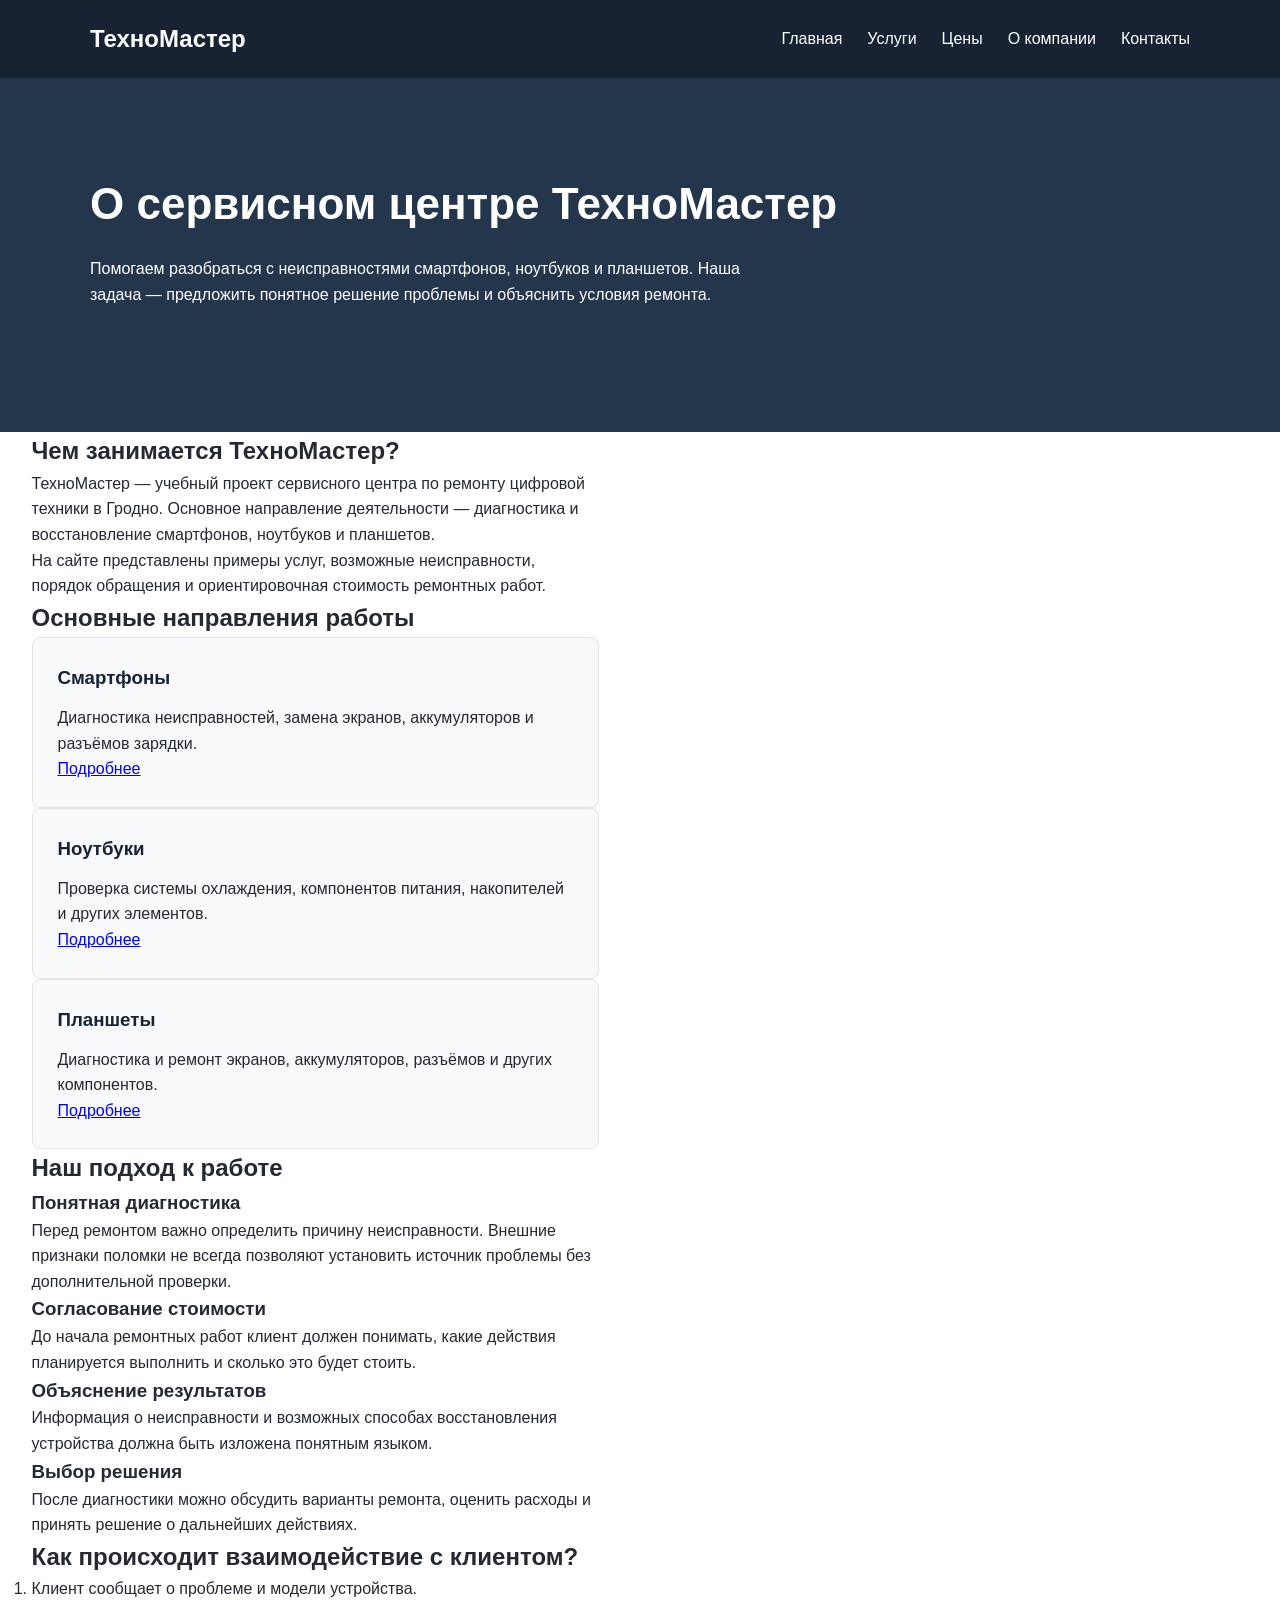
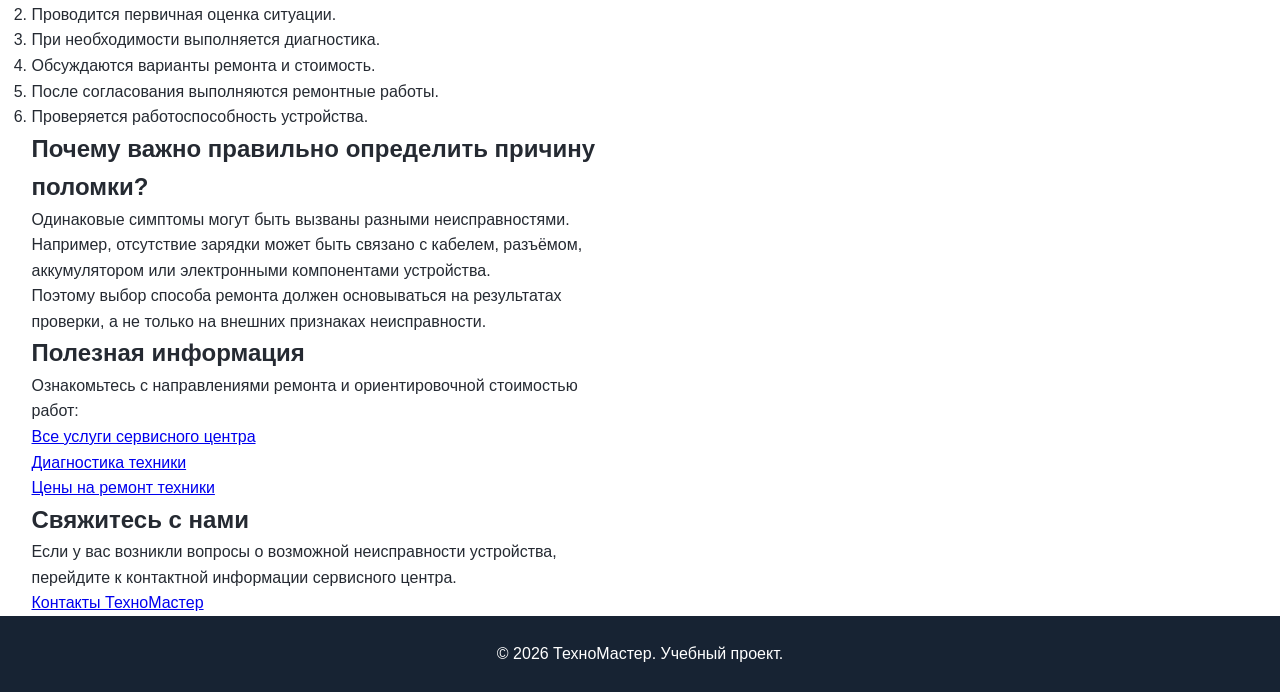
==== about/index.html @ ce5bcca8 "Create index.html" ====
<!DOCTYPE html>
<html lang="ru">
<head>
    <meta charset="UTF-8">
    <meta name="viewport" content="width=device-width, initial-scale=1.0">

    <title>О сервисном центре ТехноМастер в Гродно</title>

    <meta name="description" content="Узнайте о сервисном центре ТехноМастер в Гродно: направления ремонта техники, принципы работы, диагностика и взаимодействие с клиентами.">

    <meta name="robots" content="index, follow">

    <link rel="canonical" href="https://dmtrbely.github.io/about/">

    <link rel="stylesheet" href="../style.css">
</head>

<body>

    <header>
        <div class="container">
            <div class="logo">ТехноМастер</div>

            <nav>
                <a href="/">Главная</a>
                <a href="/services/">Услуги</a>
                <a href="/prices/">Цены</a>
                <a href="/about/">О компании</a>
                <a href="/#contacts">Контакты</a>
            </nav>
        </div>
    </header>

    <main>

        <section class="hero">
            <div class="container">
                <h1>О сервисном центре ТехноМастер</h1>

                <p>
                    Помогаем разобраться с неисправностями смартфонов,
                    ноутбуков и планшетов. Наша задача — предложить
                    понятное решение проблемы и объяснить условия ремонта.
                </p>
            </div>
        </section>

        <section class="services">
            <div class="container">

                <h2>Чем занимается ТехноМастер?</h2>

                <p>
                    ТехноМастер — учебный проект сервисного центра
                    по ремонту цифровой техники в Гродно.
                    Основное направление деятельности — диагностика
                    и восстановление смартфонов, ноутбуков и планшетов.
                </p>

                <p>
                    На сайте представлены примеры услуг, возможные
                    неисправности, порядок обращения и ориентировочная
                    стоимость ремонтных работ.
                </p>

                <h2>Основные направления работы</h2>

                <div class="service-grid">

                    <div class="service-card">
                        <h3>Смартфоны</h3>
                        <p>
                            Диагностика неисправностей, замена экранов,
                            аккумуляторов и разъёмов зарядки.
                        </p>
                        <a href="/services/smartphone-repair/">Подробнее</a>
                    </div>

                    <div class="service-card">
                        <h3>Ноутбуки</h3>
                        <p>
                            Проверка системы охлаждения, компонентов питания,
                            накопителей и других элементов.
                        </p>
                        <a href="/services/laptop-repair/">Подробнее</a>
                    </div>

                    <div class="service-card">
                        <h3>Планшеты</h3>
                        <p>
                            Диагностика и ремонт экранов, аккумуляторов,
                            разъёмов и других компонентов.
                        </p>
                        <a href="/services/tablet-repair/">Подробнее</a>
                    </div>

                </div>

                <h2>Наш подход к работе</h2>

                <h3>Понятная диагностика</h3>
                <p>
                    Перед ремонтом важно определить причину неисправности.
                    Внешние признаки поломки не всегда позволяют установить
                    источник проблемы без дополнительной проверки.
                </p>

                <h3>Согласование стоимости</h3>
                <p>
                    До начала ремонтных работ клиент должен понимать,
                    какие действия планируется выполнить и сколько
                    это будет стоить.
                </p>

                <h3>Объяснение результатов</h3>
                <p>
                    Информация о неисправности и возможных способах
                    восстановления устройства должна быть изложена
                    понятным языком.
                </p>

                <h3>Выбор решения</h3>
                <p>
                    После диагностики можно обсудить варианты ремонта,
                    оценить расходы и принять решение о дальнейших действиях.
                </p>

                <h2>Как происходит взаимодействие с клиентом?</h2>

                <ol>
                    <li>Клиент сообщает о проблеме и модели устройства.</li>
                    <li>Проводится первичная оценка ситуации.</li>
                    <li>При необходимости выполняется диагностика.</li>
                    <li>Обсуждаются варианты ремонта и стоимость.</li>
                    <li>После согласования выполняются ремонтные работы.</li>
                    <li>Проверяется работоспособность устройства.</li>
                </ol>

                <h2>Почему важно правильно определить причину поломки?</h2>

                <p>
                    Одинаковые симптомы могут быть вызваны разными
                    неисправностями. Например, отсутствие зарядки
                    может быть связано с кабелем, разъёмом, аккумулятором
                    или электронными компонентами устройства.
                </p>

                <p>
                    Поэтому выбор способа ремонта должен основываться
                    на результатах проверки, а не только на внешних
                    признаках неисправности.
                </p>

                <h2>Полезная информация</h2>

                <p>
                    Ознакомьтесь с направлениями ремонта и ориентировочной
                    стоимостью работ:
                </p>

                <p>
                    <a href="/services/">Все услуги сервисного центра</a>
                </p>

                <p>
                    <a href="/services/diagnostics/">Диагностика техники</a>
                </p>

                <p>
                    <a href="/prices/">Цены на ремонт техники</a>
                </p>

                <h2>Свяжитесь с нами</h2>

                <p>
                    Если у вас возникли вопросы о возможной неисправности
                    устройства, перейдите к контактной информации
                    сервисного центра.
                </p>

                <a href="/#contacts">Контакты ТехноМастер</a>

            </div>
        </section>

    </main>

    <footer>
        <div class="container">
            <p>© 2026 ТехноМастер. Учебный проект.</p>
        </div>
    </footer>

</body>
</html>
---- style.css ----
/* Основные настройки */

* {
    box-sizing: border-box;
    margin: 0;
    padding: 0;
}

html {
    scroll-behavior: smooth;
}

body {
    font-family: Arial, sans-serif;
    color: #252a32;
    background: #ffffff;
    line-height: 1.6;
}

.container {
    width: 90%;
    max-width: 1100px;
    margin: 0 auto;
}

/* Шапка сайта */

header {
    background: #172333;
    padding: 20px 0;
}

header .container {
    display: flex;
    justify-content: space-between;
    align-items: center;
    gap: 20px;
}

.logo {
    color: #ffffff;
    font-size: 24px;
    font-weight: bold;
    text-decoration: none;
}

nav {
    display: flex;
    gap: 25px;
}

nav a {
    color: #ffffff;
    text-decoration: none;
}

nav a:hover {
    color: #e2a45b;
}

/* Главный экран */

.hero {
    background: #24364b;
    color: #ffffff;
    padding: 100px 0;
}

.hero .container {
    max-width: 1100px;
}

.subtitle {
    color: #e2a45b;
    margin-bottom: 15px;
    font-weight: bold;
}

.hero h1 {
    max-width: 750px;
    font-size: 44px;
    line-height: 1.2;
    margin-bottom: 25px;
}

.hero p {
    max-width: 650px;
    margin-bottom: 25px;
}

.button {
    display: inline-block;
    background: #e2a45b;
    color: #172333;
    padding: 12px 25px;
    border-radius: 5px;
    text-decoration: none;
    font-weight: bold;
}

/* Разделы */

.section {
    padding: 75px 0;
}

.section h2 {
    font-size: 32px;
    margin-bottom: 30px;
}

.services {
    display: grid;
    grid-template-columns: repeat(2, 1fr);
    gap: 20px;
}

.service-card {
    padding: 25px;
    border: 1px solid #e1e5e9;
    border-radius: 8px;
    background: #f8f9fb;
}

.service-card h3 {
    margin-bottom: 12px;
    color: #172333;
}

.about {
    background: #f2f4f7;
}

/* Подвал */

footer {
    background: #172333;
    color: #ffffff;
    padding: 25px 0;
    text-align: center;
}

/* Мобильная версия */

@media (max-width: 650px) {

    header .container {
        flex-direction: column;
    }

    nav {
        flex-wrap: wrap;
        justify-content: center;
        gap: 15px;
    }

    .hero {
        padding: 65px 0;
    }

    .hero h1 {
        font-size: 32px;
    }

    .services {
        grid-template-columns: 1fr;
    }

    .section {
        padding: 50px 0;
    }
}
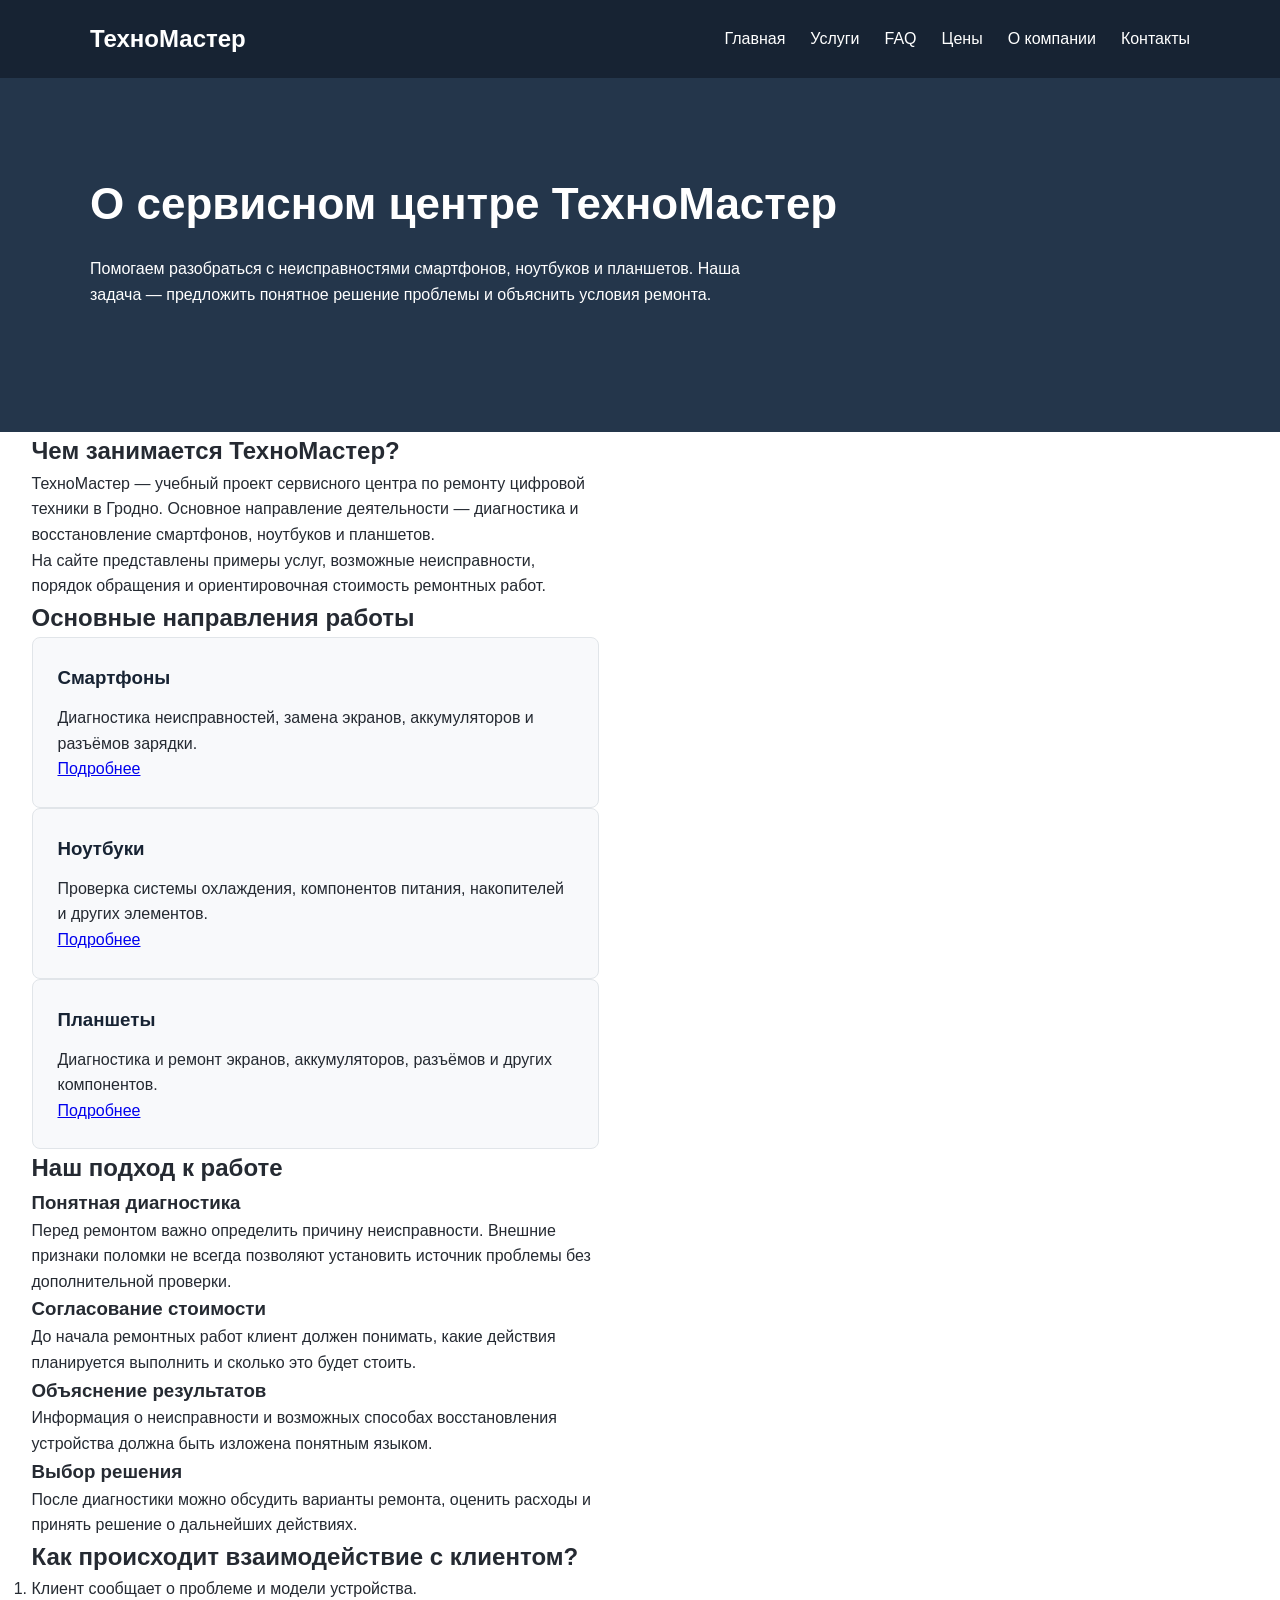
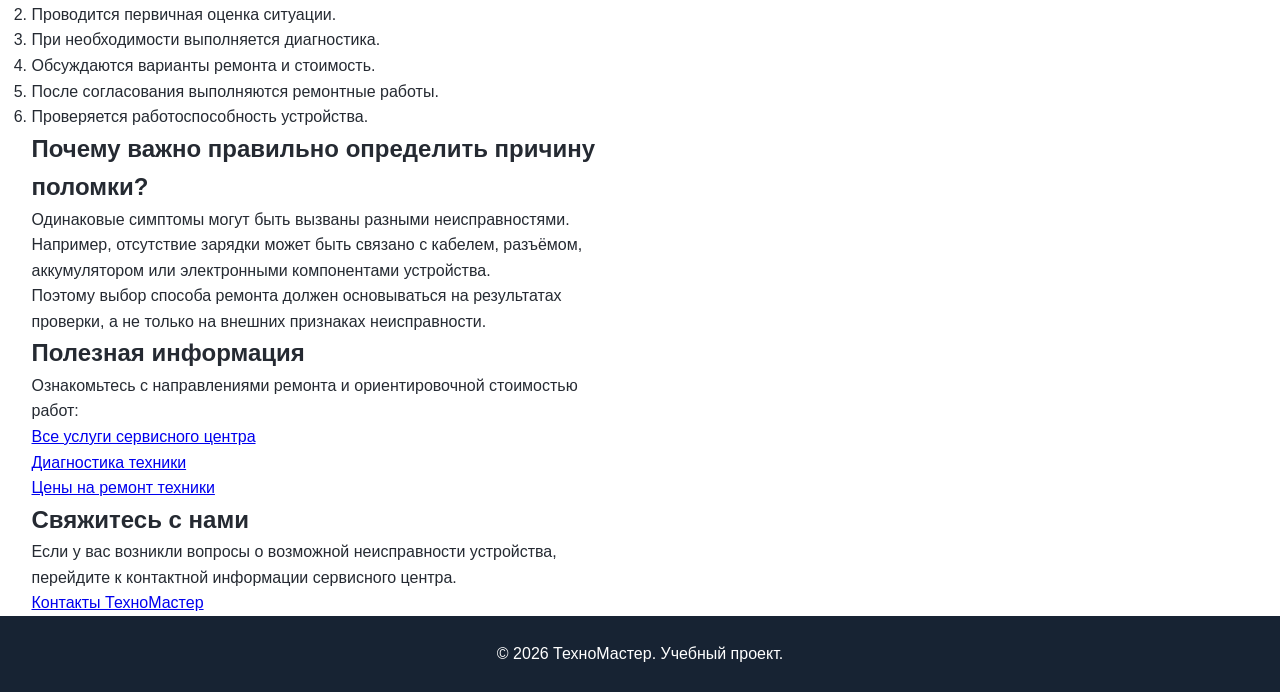
==== commit 30ceeb9b: "Update index.html" ====
--- a/about/index.html
+++ b/about/index.html
@@ -25,9 +25,10 @@
             <nav>
                 <a href="/">Главная</a>
                 <a href="/services/">Услуги</a>
+                <a href="/faq/">FAQ</a>
                 <a href="/prices/">Цены</a>
                 <a href="/about/">О компании</a>
-                <a href="/#contacts">Контакты</a>
+                <a href="/contacts/">Контакты</a>
             </nav>
         </div>
     </header>
